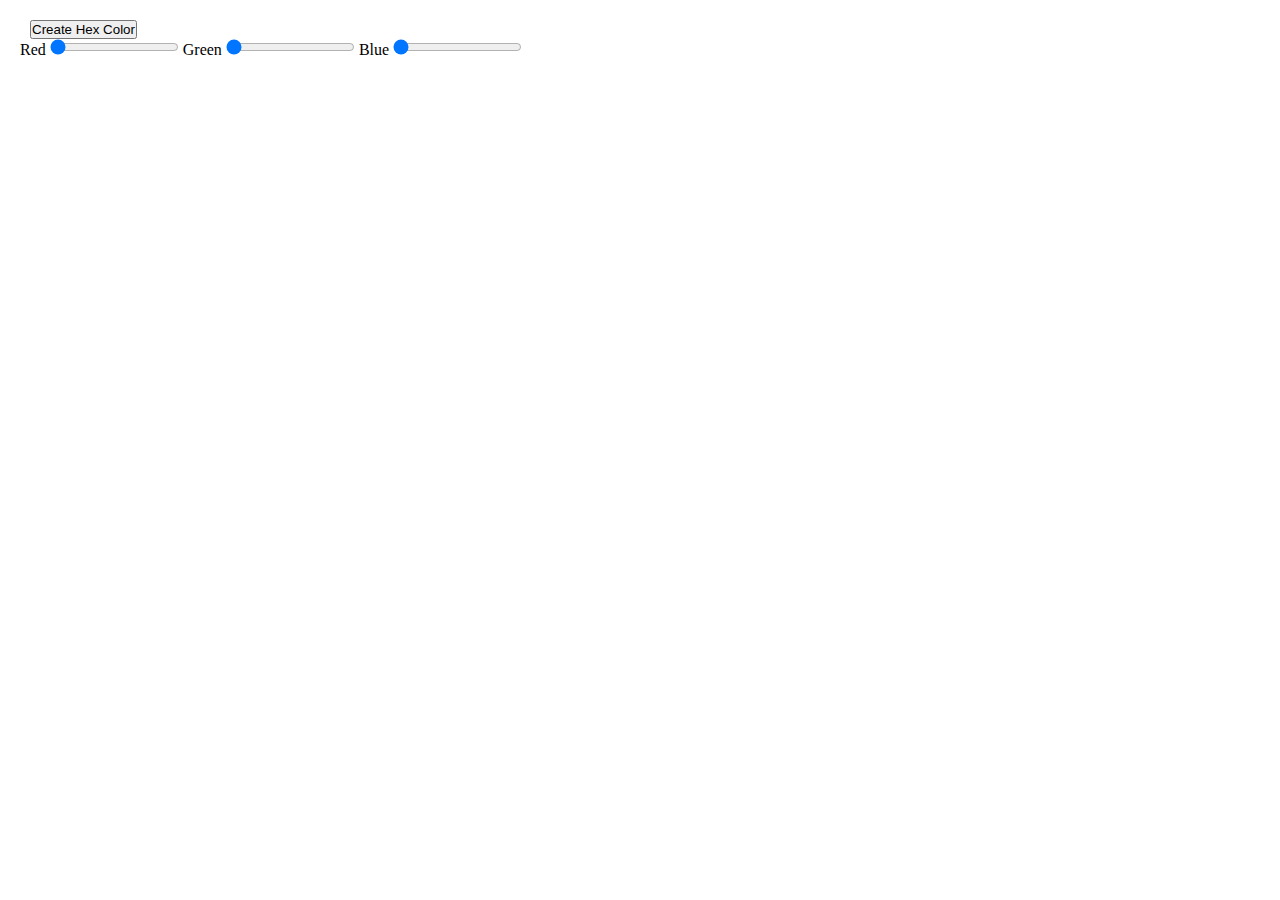
==== 2.random-color-generator/index.html @ b66d0650 "starting second project" ====
<!DOCTYPE html>
<html lang="en">
<head>
    <meta charset="UTF-8">
    <meta name="viewport" content="width=device-width, initial-scale=1.0">
    <link rel="stylesheet" href="./styles.css">
    <title>Random Color Generator</title>
</head>
<body>

<div class="random-color-generator-container">
    <div class="hex-color-container"></div>
    <button>Create Hex Color</button>
</div>
<div class="rgb-color-container">
    <label for="red">Red</label>
    <input type="range" min="0" max="255" value="0" id="red" />
    <label for="green">Green</label>
    <input type="range" min="0" max="255" value="0" id="green" />
    <label for="blue">Blue</label>
    <input type="range" min="0" max="255" value="0" id="blue" />
</div>
    
<script src="./main.js"></script>
</body>
</html>
---- 2.random-color-generator/styles.css ----
* {
    padding: 0;
    margin: 0;
    box-sizing: border-box;
}

body {
    padding: 20px;

}

.random-color-generator-container {
    display: flex;
    gap: 10px;
}
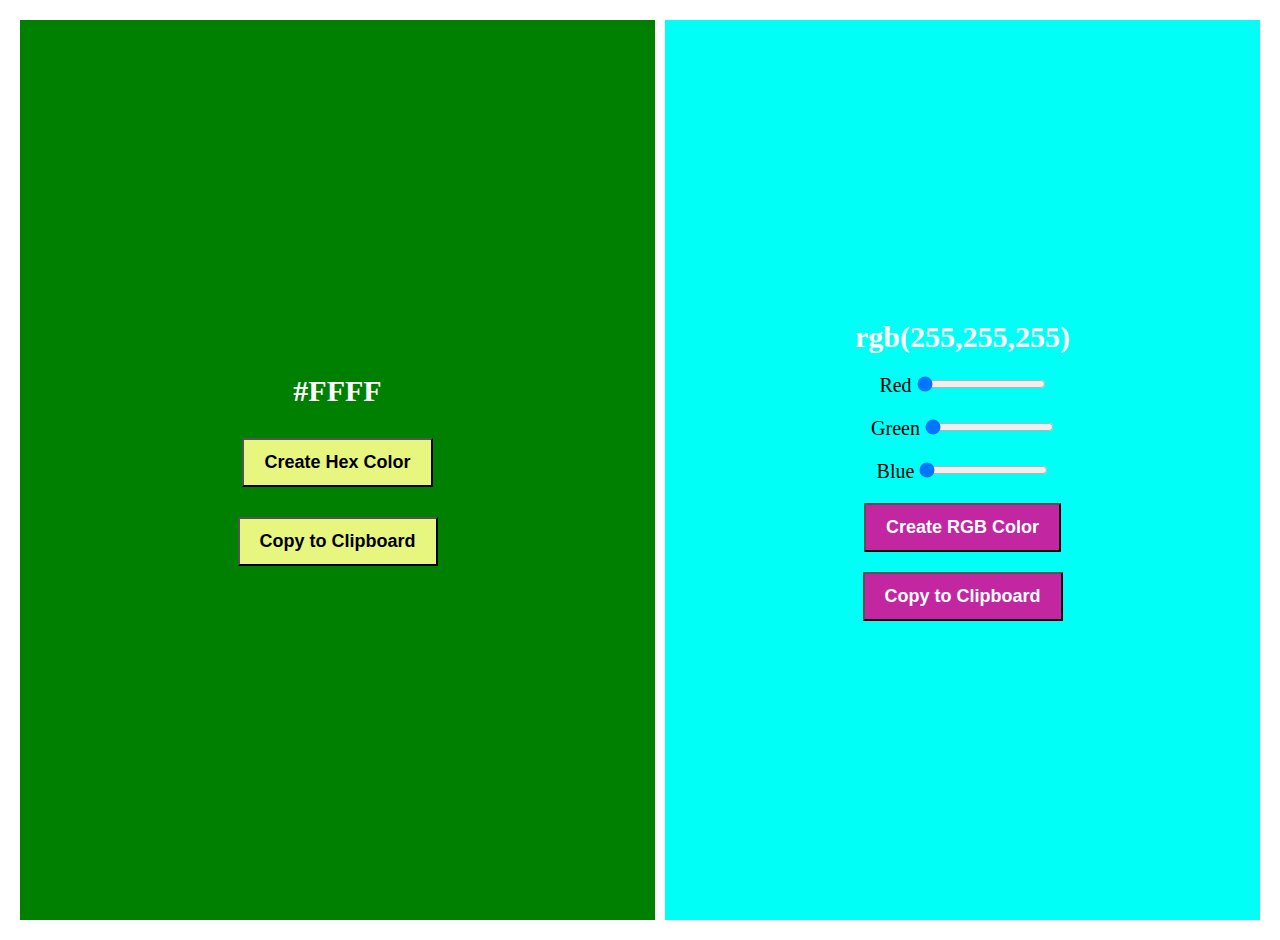
==== commit 31aaa7f5: "adicionado segundo projeto js color generator" ====
--- a/2.random-color-generator/index.html
+++ b/2.random-color-generator/index.html
@@ -1,26 +1,38 @@
 <!DOCTYPE html>
 <html lang="en">
-<head>
-    <meta charset="UTF-8">
-    <meta name="viewport" content="width=device-width, initial-scale=1.0">
-    <link rel="stylesheet" href="./styles.css">
+  <head>
+    <meta charset="UTF-8" />
+    <meta name="viewport" content="width=device-width, initial-scale=1.0" />
+    <link rel="stylesheet" href="./styles.css" />
     <title>Random Color Generator</title>
-</head>
-<body>
-
-<div class="random-color-generator-container">
-    <div class="hex-color-container"></div>
-    <button>Create Hex Color</button>
-</div>
-<div class="rgb-color-container">
-    <label for="red">Red</label>
-    <input type="range" min="0" max="255" value="0" id="red" />
-    <label for="green">Green</label>
-    <input type="range" min="0" max="255" value="0" id="green" />
-    <label for="blue">Blue</label>
-    <input type="range" min="0" max="255" value="0" id="blue" />
-</div>
-    
-<script src="./main.js"></script>
-</body>
-</html>+  </head>
+  <body>
+    <div class="random-color-generator-container">
+      <div class="hex-color-container">
+        <p class="hex-color-value">#FFFF</p>
+        <button class="hex-btn">Create Hex Color</button>
+        <button class="hex-copy-color">Copy to Clipboard</button>
+      </div>
+      
+   
+        <div class="rgb-color-container">
+        <p class="rgb-color-value">rgb(255,255,255)</p>
+        <div>
+            <label for="red">Red</label>
+            <input type="range" min="0" max="255" value="0" id="red" />
+        </div>
+        <div>
+            <label for="green">Green</label>
+            <input type="range" min="0" max="255" value="0" id="green" />
+        </div>
+        <div>
+            <label for="blue">Blue</label>
+            <input type="range" min="0" max="255" value="0" id="blue" />
+        </div>
+        <button id="rgb-btn">Create RGB Color</button>
+        <button class="rgb-copy-color">Copy to Clipboard</button>
+        </div>
+    </div>
+    <script src="./main.js"></script>
+  </body>
+</html>
--- a/2.random-color-generator/styles.css
+++ b/2.random-color-generator/styles.css
@@ -6,10 +6,59 @@
 
 body {
     padding: 20px;
+    font-size: 20px;
 
 }
 
 .random-color-generator-container {
     display: flex;
     gap: 10px;
+
+}
+
+.hex-color-container, .rgb-color-container {
+    min-height: 100vh;
+    flex: 1;
+}
+
+.hex-color-container {
+    background-color: green;
+    padding: 20px;
+    display: flex;
+    justify-content: center;
+    align-items: center;
+    flex-direction: column;
+    gap: 30px;
+}
+
+.hex-color-value, .rgb-color-value {
+    font-size: 30px;
+    font-weight: bold;
+    color: #FFFF;
+
+}
+.hex-color-container button {
+    padding: 12px 20px;
+    cursor: pointer;
+    font-size: 18px;
+    font-weight: bold;
+    background-color: rgb(230, 246, 127);
+}
+
+.rgb-color-container {
+    display: flex;
+    justify-content: center;
+    align-items: center;
+    flex-direction: column;
+    gap: 20px;
+    background-color: rgb(0, 255, 247);
+}
+
+.rgb-color-container button {
+    padding: 12px 20px;
+    cursor: pointer;
+    font-size: 18px;
+    font-weight: bold;
+    background-color: rgb(194, 38, 160);
+    color: #FFFF;
 }